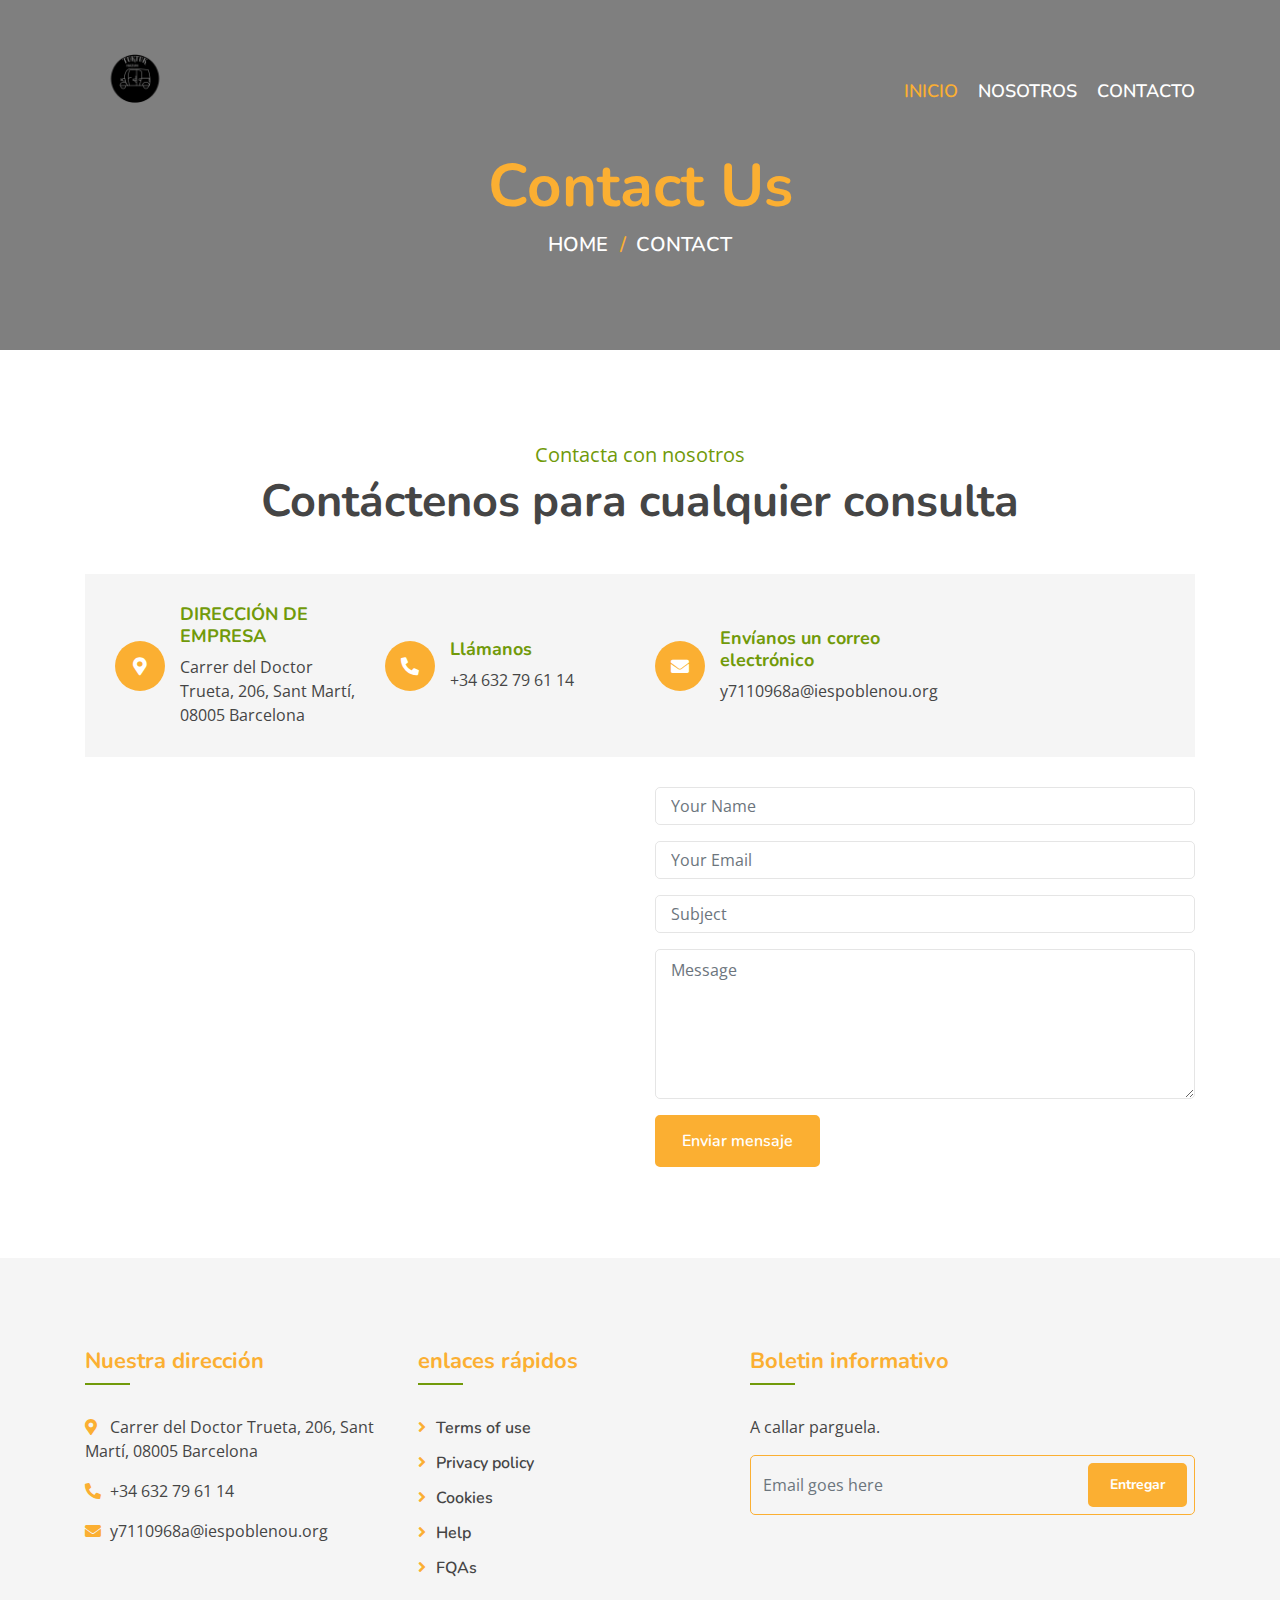
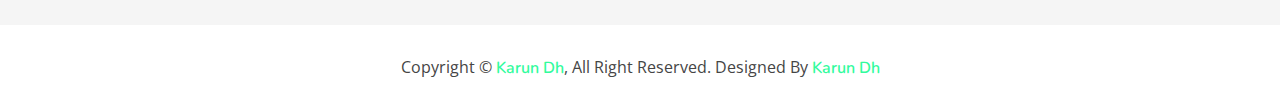
==== contact.html @ 4ccabd69 "Add files via upload" ====
<!DOCTYPE html>
<html lang="en">
    <head>
        <meta charset="utf-8">
        <title>Tuktuk hassan</title>
        <meta content="width=device-width, initial-scale=1.0" name="viewport">
        <meta content="Free Website Template" name="keywords">
        <meta content="Free Website Template" name="description">

        <!-- Favicon -->
        <link href="img/favicon.ico" rel="icon">

        <!-- Google Font -->
        <link href="https://fonts.googleapis.com/css?family=Open+Sans:300,400|Nunito:600,700" rel="stylesheet"> 
        
        <!-- CSS Libraries -->
        <link href="https://stackpath.bootstrapcdn.com/bootstrap/4.4.1/css/bootstrap.min.css" rel="stylesheet">
        <link href="https://cdnjs.cloudflare.com/ajax/libs/font-awesome/5.10.0/css/all.min.css" rel="stylesheet">
        <link href="lib/animate/animate.min.css" rel="stylesheet">
        <link href="lib/owlcarousel/assets/owl.carousel.min.css" rel="stylesheet">
        <link href="lib/flaticon/font/flaticon.css" rel="stylesheet">
        <link href="lib/tempusdominus/css/tempusdominus-bootstrap-4.min.css" rel="stylesheet" />

        <!-- Template Stylesheet -->
        <link href="css/style.css" rel="stylesheet">
    </head>

    <body>
       <!-- Nav Bar Start -->
       <div class="navbar navbar-expand-lg bg-light navbar-light">
        <div class="container-fluid">
            <img src="img/HASSAN-removebg-preview.png" width="120" alt="logo hassan" href="index.html">
            <button type="button" class="navbar-toggler" data-toggle="collapse" data-target="#navbarCollapse">
                <span class="navbar-toggler-icon"></span>
            </button>

            <div class="collapse navbar-collapse justify-content-between" id="navbarCollapse">
                <div class="navbar-nav ml-auto">
                    <a href="index.html" class="nav-item nav-link active">INICIO</a>
                    <a href="menu.html" class="nav-item nav-link">NOSOTROS</a>
                    <a href="contact.html" class="nav-item nav-link">CONTACTO</a>
                </div>
            </div>
        </div>
    </div>
    <!-- Nav Bar End -->
        
        
        <!-- Page Header Start -->
        <div class="page-header">
            <div class="container">
                <div class="row">
                    <div class="col-12">
                        <h2>Contact Us</h2>
                    </div>
                    <div class="col-12">
                        <a href="index.html">Home</a>
                        <a href="contact.html">Contact</a>
                    </div>
                </div>
            </div>
        </div>
        <!-- Page Header End -->
        
        
       <!-- Contact Start -->
       <div class="contact">
        <div class="container">
            <div class="section-header text-center">
                <p>Contacta con nosotros</p>
                <h2>Contáctenos para cualquier consulta</h2>
            </div>
            <div class="row align-items-center contact-information">
                <div class="col-md-6 col-lg-3">
                    <div class="contact-info">
                        <div class="contact-icon">
                            <i class="fa fa-map-marker-alt"></i>
                        </div>
                        <div class="contact-text">
                            <h3>DIRECCIÓN DE EMPRESA</h3>
                            <p>Carrer del Doctor Trueta, 206, Sant Martí, 08005 Barcelona</p>
                        </div>
                    </div>
                </div>
                <div class="col-md-6 col-lg-3">
                    <div class="contact-info">
                        <div class="contact-icon">
                            <i class="fa fa-phone-alt"></i>
                        </div>
                        <div class="contact-text">
                            <h3>Llámanos</h3>
                            <p>+34 632 79 61 14</p>
                        </div>
                    </div>
                </div>
                <div class="col-md-6 col-lg-3">
                    <div class="contact-info">
                        <div class="contact-icon">
                            <i class="fa fa-envelope"></i>
                        </div>
                        <div class="contact-text">
                            <h3>Envíanos un correo electrónico</h3>
                            <p>y7110968a@iespoblenou.org
                                
                            </p>
                        </div>
                    </div>
                </div>
            </div>
       
            <div class="row contact-form">
                <div class="col-md-6">
                    <iframe src="https://www.google.com/maps/embed?pb=!1m18!1m12!1m3!1d2992.8855829320737!2d2.2006622761624612!3d41.39829109531873!2m3!1f0!2f0!3f0!3m2!1i1024!2i768!4f13.1!3m3!1m2!1s0x12a4a315252f0f33%3A0x7c28ad8c59d3778e!2sInstituto%20p%C3%BAblico%20Poblenou%20ECAIB!5e0!3m2!1ses!2ses!4v1731930637859!5m2!1ses!2ses" width="600" height="450" style="border:0;" allowfullscreen="" loading="lazy" referrerpolicy="no-referrer-when-downgrade"></iframe>                    </div>
                <div class="col-md-6">
                    <div id="success"></div>
                    <form name="sentMessage" id="contactForm" novalidate="novalidate">
                        <div class="control-group">
                            <input type="text" class="form-control" id="name" placeholder="Your Name" required="required" data-validation-required-message="Please enter your name" />
                            <p class="help-block text-danger"></p>
                        </div>
                        <div class="control-group">
                            <input type="email" class="form-control" id="email" placeholder="Your Email" required="required" data-validation-required-message="Please enter your email" />
                            <p class="help-block text-danger"></p>
                        </div>
                        <div class="control-group">
                            <input type="text" class="form-control" id="subject" placeholder="Subject" required="required" data-validation-required-message="Please enter a subject" />
                            <p class="help-block text-danger"></p>
                        </div>
                        <div class="control-group">
                            <textarea class="form-control" id="message" placeholder="Message" required="required" data-validation-required-message="Please enter your message"></textarea>
                            <p class="help-block text-danger"></p>
                        </div>
                        <div>
                            <button class="btn custom-btn" type="submit" id="sendMessageButton">Enviar mensaje</button>
                        </div>
                    </form>
                </div>
            </div>
        </div>
    </div>
    <!-- Contact End -->


  <!-- Footer Start -->
  <div class="footer">
    <div class="container">
        <div class="row">
            <div class="col-lg-7">
                <div class="row">
                    <div class="col-md-6">
                        <div class="footer-contact">
                            <h2>Nuestra dirección</h2>
                            <p><i class="fa fa-map-marker-alt"></i>Carrer del Doctor Trueta, 206, Sant Martí, 08005 Barcelona                                    </p>
                            <p><i class="fa fa-phone-alt"></i>+34 632 79 61 14</p>
                            <p><i class="fa fa-envelope"></i>y7110968a@iespoblenou.org
                           
                         
                        </div>
                    </div>
                    <div class="col-md-6">
                        <div class="footer-link">
                            <h2>enlaces rápidos</h2>
                            <a href="">Terms of use</a>
                            <a href="">Privacy policy</a>
                            <a href="">Cookies</a>
                            <a href="">Help</a>
                            <a href="">FQAs</a>
                        </div>
                    </div>
                </div>
            </div>
            <div class="col-lg-5">
                <div class="footer-newsletter">
                    <h2>Boletin informativo</h2>
                    <p>
A callar parguela.
                    </p>
                    <div class="form">
                        <input class="form-control" placeholder="Email goes here">
                        <button class="btn custom-btn">Entregar</button>
                    </div>
                </div>
            </div>
        </div>
    </div>
    <div class="copyright">
        <div class="container">
            <p>Copyright &copy; <a href="https://www.instagram.com/dailly9s/">Karun Dh</a>, All Right Reserved.</p>
            <p>Designed By <a href="https://www.instagram.com/dailly9s/">Karun Dh</a></p>
        </div>
    </div>
</div>
<!-- Footer End -->
        <a href="#" class="back-to-top"><i class="fa fa-chevron-up"></i></a>

        <!-- JavaScript Libraries -->
        <script src="https://code.jquery.com/jquery-3.4.1.min.js"></script>
        <script src="https://stackpath.bootstrapcdn.com/bootstrap/4.4.1/js/bootstrap.bundle.min.js"></script>
        <script src="lib/easing/easing.min.js"></script>
        <script src="lib/owlcarousel/owl.carousel.min.js"></script>
        <script src="lib/tempusdominus/js/moment.min.js"></script>
        <script src="lib/tempusdominus/js/moment-timezone.min.js"></script>
        <script src="lib/tempusdominus/js/tempusdominus-bootstrap-4.min.js"></script>
        
        <!-- Contact Javascript File -->
        <script src="mail/jqBootstrapValidation.min.js"></script>
        <script src="mail/contact.js"></script>

        <!-- Template Javascript -->
        <script src="js/main.js"></script>
    </body>
</html>
---- lib/flaticon/font/flaticon.css ----
/*
  	Flaticon icon font: Flaticon
  	Creation date: 19/09/2020 16:59
  	*/

@font-face {
  font-family: "Flaticon";
  src: url("./Flaticon.eot");
  src: url("./Flaticon.eot?#iefix") format("embedded-opentype"),
       url("./Flaticon.woff2") format("woff2"),
       url("./Flaticon.woff") format("woff"),
       url("./Flaticon.ttf") format("truetype"),
       url("./Flaticon.svg#Flaticon") format("svg");
  font-weight: normal;
  font-style: normal;
}

@media screen and (-webkit-min-device-pixel-ratio:0) {
  @font-face {
    font-family: "Flaticon";
    src: url("./Flaticon.svg#Flaticon") format("svg");
  }
}

[class^="flaticon-"]:before, [class*=" flaticon-"]:before,
[class^="flaticon-"]:after, [class*=" flaticon-"]:after {   
  font-family: Flaticon;
        font-size: 20px;
font-style: normal;
margin-left: 20px;
}

.flaticon-burger:before { content: "\f100"; }
.flaticon-fast-food:before { content: "\f101"; }
.flaticon-snack:before { content: "\f102"; }
.flaticon-cocktail:before { content: "\f103"; }
.flaticon-vegetable:before { content: "\f104"; }
.flaticon-meat:before { content: "\f105"; }
.flaticon-medal:before { content: "\f106"; }
.flaticon-fruits-and-vegetables:before { content: "\f107"; }
.flaticon-cooking:before { content: "\f108"; }
.flaticon-courier:before { content: "\f109"; }
---- css/style.css ----
/*******************************/
/********* General CSS *********/
/*******************************/
body {
    color: #757575;
    background: #ffffff;
    font-family: 'open sans', sans-serif;
}

h1,
h2, 
h3, 
h4,
h5, 
h6 {
    color: #454545;
    font-family: 'Nunito', sans-serif;
}

a {
    font-family: 'Nunito', sans-serif;
    font-weight: 600;
    color: #fbaf32;
    transition: .3s;
}

a:hover,
a:active,
a:focus {
    color: #719a0a;
    outline: none;
    text-decoration: none;
}

.btn.custom-btn {
    padding: 12px 25px;
    font-family: 'Nunito', sans-serif;
    font-size: 16px;
    font-weight: 600;
    color: #ffffff;
    background: #fbaf32;
    border: 2px solid #fbaf32;
    border-radius: 5px;
    transition: .5s;
}

.btn.custom-btn:hover {
    color: #fbaf32;
    background: transparent;
}

.btn.custom-btn:focus,
.form-control:focus,
.custom-select:focus {
    box-shadow: none;
}

.container-fluid {
    max-width: 1366px;
}

.back-to-top {
    position: fixed;
    display: none;
    background: #fbaf32;
    width: 44px;
    height: 44px;
    text-align: center;
    line-height: 1;
    font-size: 22px;
    right: 15px;
    bottom: 15px;
    border-radius: 5px;
    transition: background 0.5s;
    z-index: 9;
}

.back-to-top i {
    color: #ffffff;
    padding-top: 10px;
}

.back-to-top:hover {
    background: #719a0a;
}

[class^="flaticon-"]:before, [class*=" flaticon-"]:before,
[class^="flaticon-"]:after, [class*=" flaticon-"]:after {   
    font-size: inherit;
    margin-left: 0;
}


/**********************************/
/*********** Nav Bar CSS **********/
/**********************************/
.navbar {
    position: relative;
    transition: .5s;
    z-index: 999;
}

.navbar.nav-sticky {
    position: fixed;
    top: 0;
    width: 100%;
    box-shadow: 0 2px 5px rgba(0, 0, 0, .3);
}

.navbar .navbar-brand {
    margin: 0;
    color: #fbaf32;
    font-size: 45px;
    line-height: 0px;
    font-weight: 700;
    font-family: 'Nunito', sans-serif;
    transition: .5s;
    
}

.navbar .navbar-brand span {
    color: #719a0a;
}

.navbar .navbar-brand:hover {
    color: #fbaf32;
}

.navbar .navbar-brand:hover span {
    color: #fbaf32;
}

.navbar .navbar-brand img {
    max-width: 100%;
    max-height: 40px;
}

.navbar .dropdown-menu {
    margin-top: 0;
    border: 0;
    border-radius: 0;
    background: #f8f9fa;
}

@media (min-width: 992px) {
    .navbar {
        position: absolute;
        width: 100%;
        padding: 30px 60px;
        background: transparent !important;
        z-index: 9;
    }
    
    .navbar.nav-sticky {
        padding: 10px 60px;
        background: #ffffff !important;
    }
    
    .navbar .navbar-brand {
        color: #fbaf32;
    }
    
    .navbar.nav-sticky .navbar-brand {
        color: #fbaf32;
    }

    .navbar-light .navbar-nav .nav-link,
    .navbar-light .navbar-nav .nav-link:focus {
        padding: 10px 10px 8px 10px;
        font-family: 'Nunito', sans-serif;
        color: #ffffff;
        font-size: 18px;
        font-weight: 600;
    }
    
    .navbar-light.nav-sticky .navbar-nav .nav-link,
    .navbar-light.nav-sticky .navbar-nav .nav-link:focus {
        color: #666666;
    }

    .navbar-light .navbar-nav .nav-link:hover,
    .navbar-light .navbar-nav .nav-link.active {
        color: #fbaf32;
    }
    
    .navbar-light.nav-sticky .navbar-nav .nav-link:hover,
    .navbar-light.nav-sticky .navbar-nav .nav-link.active {
        color: #fbaf32;
    }
}

@media (max-width: 991.98px) {   
    .navbar {
        padding: 15px;
        background: #ffffff !important;
    }
    
    .navbar .navbar-brand {
        color: #fbaf32;
    }
    
    .navbar .navbar-nav {
        margin-top: 15px;
    }
    
    .navbar a.nav-link {
        padding: 5px;
    }
    
    .navbar .dropdown-menu {
        box-shadow: none;
    }
}


/*******************************/
/********** Hero CSS ***********/
/*******************************/
.carousel {
    position: relative;
    width: 100%;
    height: 100vh;
    min-height: 400px;
    background: #ffffff;
}

.carousel .container-fluid {
    padding: 0;
}

.carousel .carousel-item {
    position: relative;
    width: 100%;
    height: 100vh;
    display: flex;
    align-items: center;
    justify-content: center;
    flex-direction: column;
}

.carousel .carousel-img {
    position: relative;
    width: 100%;
    height: 100%;
    text-align: right;
    overflow: hidden;
}

.carousel .carousel-img::after {
    position: absolute;
    content: "";
    top: 0;
    right: 0;
    bottom: 0;
    left: 0;
    background: rgba(0, 0, 0, 0.6);
    z-index: 1;
}

.carousel .carousel-img img {
    width: 100%;
    height: 100%;
    object-fit: cover;
}

.carousel .carousel-text {
    position: absolute;
    max-width: 700px;
    height: calc(100vh - 35px);
    display: flex;
    align-items: center;
    justify-content: center;
    flex-direction: column;
    z-index: 2;
}

.carousel .carousel-text h1 {
    text-align: center;
    color: #ffffff;
    font-size: 60px;
    font-weight: 700;
    margin-bottom: 30px;
}

.carousel .carousel-text h1 span {
    color: #fbaf32;
}

.carousel .carousel-text p {
    color: #ffffff;
    text-align: center;
    font-size: 20px;
    margin-bottom: 35px;
}

.carousel .carousel-btn .btn:last-child {
    margin-left: 10px;
    background: #719a0a;
    border-color: #719a0a;
}

.carousel .carousel-btn .btn:last-child:hover {
    color: #719a0a;
    background: transparent;
}

.carousel .animated {
    -webkit-animation-duration: 1s;
    animation-duration: 1s;
}

@media (max-width: 991.98px) {
    .carousel,
    .carousel .carousel-item,
    .carousel .carousel-text {
        height: calc(100vh - 105px);
    }
    
    .carousel .carousel-text h1 {
        font-size: 35px;
    }
    
    .carousel .carousel-text p {
        font-size: 16px;
    }
    
    .carousel .carousel-text .btn {
        padding: 12px 30px;
        font-size: 15px;
        letter-spacing: 0;
    }
}

@media (max-width: 767.98px) {
    .carousel,
    .carousel .carousel-item,
    .carousel .carousel-text {
        height: calc(100vh - 70px);
    }
    
    .carousel .carousel-text h1 {
        font-size: 30px;
    }
    
    .carousel .carousel-text .btn {
        padding: 10px 25px;
        font-size: 15px;
        letter-spacing: 0;
    }
}

@media (max-width: 575.98px) {
    .carousel .carousel-text h1 {
        font-size: 25px;
    }
    
    .carousel .carousel-text .btn {
        padding: 8px 20px;
        font-size: 14px;
        letter-spacing: 0;
    }
}


/*******************************/
/******* Page Header CSS *******/
/*******************************/
.page-header {
    position: relative;
    margin-bottom: 45px;
    padding: 150px 0 90px 0;
    text-align: center;
    background: linear-gradient(rgba(0, 0, 0, .5), rgba(0, 0, 0, .5)), url(../img/page-header.jpg);
    background-position: center;
    background-repeat: no-repeat;
    background-size: cover;
}

.page-header h2 {
    position: relative;
    color: #fbaf32;
    font-size: 60px;
    font-weight: 700;
}

.page-header a {
    position: relative;
    padding: 0 12px;
    font-size: 20px;
    text-transform: uppercase;
    color: #ffffff;
}

.page-header a:hover {
    color: #ffffff;
}

.page-header a::after {
    position: absolute;
    content: "/";
    width: 8px;
    height: 8px;
    top: -1px;
    right: -7px;
    text-align: center;
    color: #fbaf32;
}

.page-header a:last-child::after {
    display: none;
}

@media (max-width: 767.98px) {
    .page-header h2 {
        font-size: 35px;
    }
    
    .page-header a {
        font-size: 18px;
    }
}


/*******************************/
/******* Section Header ********/
/*******************************/
.section-header {
    position: relative;
    margin-bottom: 45px;
}

.section-header p {
    color: #719a0a;
    margin-bottom: 5px;
    position: relative;
    font-size: 20px;
}

.section-header h2 {
    margin: 0;
    position: relative;
    font-size: 45px;
    font-weight: 700;
}

@media (max-width: 991.98px) {
    .section-header h2 {
        font-size: 40px;
        font-weight: 600;
    }
}

@media (max-width: 767.98px) {
    .section-header h2 {
        font-size: 35px;
        font-weight: 600;
    }
}

@media (max-width: 575.98px) {
    .section-header h2 {
        font-size: 30px;
        font-weight: 600;
    }
}


/*******************************/
/********* Booking CSS *********/
/*******************************/
.booking {
    position: relative;
    width: 100%;
    margin-bottom: 45px;
    background: rgba(0, 0, 0, .04);
}

.booking .booking-content {
    padding: 45px 0 15px 0;
}

.booking .booking-content .section-header {
    margin-bottom: 30px;
}

.booking .booking-form {
    padding: 60px 30px;
    background: #fbaf32;
}

.booking .booking-form .control-group {
    margin-bottom: 15px;
}

.booking .booking-form .input-group-text {
    position: absolute;
    padding: 0;
    border: none;
    background: none;
    top: 15px;
    right: 15px;
    color: #ffffff;
    font-size: 14px;
}

.booking .booking-form .form-control {
    height: 45px;
    font-size: 14px;
    color: #ffffff;
    padding: 0 15px;
    border-radius: 5px !important;
    border: 1px solid #ffffff;
    background: transparent;
}

.booking .booking-form select.form-control {
    padding: 0 10px;
}

.booking .booking-form .form-control::placeholder {
    color: #ffffff;
    opacity: 1;
}

.booking .booking-form .form-control:-ms-input-placeholder,
.booking .booking-form .form-control::-ms-input-placeholder {
    color: #ffffff;
}

.booking .booking-form .input-group [data-toggle="datetimepicker"] {
    cursor: default;
}

.booking .booking-form .btn.custom-btn {
    width: 100%;
    color: #fbaf32;
    background: #ffffff;
    border: 1px solid #ffffff;
}

.booking .booking-form .btn.custom-btn:hover {
    color: #ffffff;
    background: transparent;
}


/*******************************/
/********** Menu CSS ***********/
/*******************************/
.food {
    position: relative;
    width: 100%;
    padding: 90px 0 60px 0;
    margin: 45px 0;
    background: rgba(0, 0, 0, .04);
}

.food .food-item {
    position: relative;
    width: 100%;
    margin-bottom: 30px;
    padding: 50px 30px 30px;
    text-align: center;
    background: #ffffff;
    border-radius: 15px;
    box-shadow: 0 0 30px rgba(0, 0, 0, .08);
    transition: .3s;
}

.food .food-item:hover {
    box-shadow: none;
}

.food .food-item i {
    position: relative;
    display: inline-block;
    color: #fbaf32;
    font-size: 60px;
    line-height: 60px;
    margin-bottom: 20px;
    transition: .3s;
}

.food .food-item:hover i {
    color: #719a0a;
}

.food .food-item i::after {
    position: absolute;
    content: "";
    width: calc(100% + 20px);
    height: calc(100% + 20px);
    top: -20px;
    left: -15px;
    border: 3px dotted #fbaf32;
    border-right: transparent;
    border-bottom: transparent;
    border-radius: 100px;
    transition: .3s;
}

.food .food-item:hover i::after {
    border: 3px dotted #719a0a;
    border-right: transparent;
    border-bottom: transparent;
}

.food .food-item h2 {
    font-size: 30px;
    font-weight: 700;
}

.food .food-item a {
    position: relative;
    font-size: 16px;
}

.food .food-item a::after {
    position: absolute;
    content: "";
    width: 50px;
    height: 1px;
    bottom: 0;
    left: calc(50% - 25px);
    background: #fbaf32;
    transition: .3s;
}

.food .food-item a:hover::after {
    width: 100%;
    left: 0;
    background: #719a0a;
}



/*******************************/
/********** About CSS **********/
/*******************************/
.about {
    position: relative;
    width: 100%;
    padding: 45px 0;
}

.about .section-header {
    margin-bottom: 30px;
    margin-left: 0;
}

.about .about-img {
    position: relative;
}

.about .about-img img {
    position: relative;
    width: 100%;
    border-radius: 15px;
}

.about .btn-play {
    position: absolute;
    z-index: 1;
    top: 50%;
    left: 50%;
    transform: translateX(-50%) translateY(-50%);
    box-sizing: content-box;
    display: block;
    width: 32px;
    height: 44px;
    border-radius: 50%;
    border: none;
    outline: none;
    padding: 18px 20px 18px 28px;
}

.about .btn-play:before {
    content: "";
    position: absolute;
    z-index: 0;
    left: 50%;
    top: 50%;
    transform: translateX(-50%) translateY(-50%);
    display: block;
    width: 100px;
    height: 100px;
    background: #fbaf32;
    border-radius: 50%;
    animation: pulse-border 1500ms ease-out infinite;
}

.about .btn-play:after {
    content: "";
    position: absolute;
    z-index: 1;
    left: 50%;
    top: 50%;
    transform: translateX(-50%) translateY(-50%);
    display: block;
    width: 100px;
    height: 100px;
    background: #fbaf32;
    border-radius: 50%;
    transition: all 200ms;
}

.about .btn-play img {
    position: relative;
    z-index: 3;
    max-width: 100%;
    width: auto;
    height: auto;
}

.about .btn-play span {
    display: block;
    position: relative;
    z-index: 3;
    width: 0;
    height: 0;
    border-left: 32px solid #ffffff;
    border-top: 22px solid transparent;
    border-bottom: 22px solid transparent;
}

@keyframes pulse-border {
  0% {
    transform: translateX(-50%) translateY(-50%) translateZ(0) scale(1);
    opacity: 1;
  }
  100% {
    transform: translateX(-50%) translateY(-50%) translateZ(0) scale(1.5);
    opacity: 0;
  }
}

#videoModal {
    padding-left: 17px;
}

#videoModal .modal-dialog {
    position: relative;
    max-width: 800px;
    margin: 60px auto 0 auto;
}

#videoModal .modal-body {
    position: relative;
    padding: 0px;
}

#videoModal .close {
    position: absolute;
    width: 30px;
    height: 30px;
    right: 0px;
    top: -30px;
    z-index: 999;
    font-size: 30px;
    font-weight: normal;
    color: #ffffff;
    background: #000000;
    opacity: 1;
}

.about .about-content {
    position: relative;
}

.about .about-text p {
    font-size: 16px;
}

.about .about-text a.btn {
    position: relative;
    margin-top: 15px;
}

@media (max-width: 991.98px) {
    .about .about-img {
        margin-bottom: 30px;
    }
}


/*******************************/
/********* Feature CSS *********/
/*******************************/
.feature {
    position: relative;
    width: 100%;
    padding: 45px 0 0 0;
}

.feature .section-header {
    margin-bottom: 30px;
}

.feature .feature-text {
    position: relative;
    width: 100%;
}

.feature .feature-img {
    border-radius: 15px;
    margin-bottom: 25px;
    overflow: hidden;
}

.feature .feature-img .col-6,
.feature .feature-img .col-12 {
    padding: 0;
    overflow: hidden;
}

.feature .feature-img img {
    width: 100%;
    transition: .3s;
}

.feature .feature-img img:hover {
    transform: scale(1.1);
}

.feature .feature-text .btn {
    width: 100%;
    margin-top: 15px;
    margin-bottom: 45px;
}

.feature .feature-item {
    width: 100%;
    margin-bottom: 45px;
}

.feature .feature-item i {
    position: relative;
    display: block;
    color: #719a0a;
    font-size: 60px;
    line-height: 60px;
    margin-bottom: 15px;
    background-image: linear-gradient(#719a0a, #fbaf32);
    -webkit-text-fill-color: transparent;
}

.feature .feature-item i::after {
    position: absolute;
    content: "";
    width: 40px;
    height: 40px;
    top: -10px;
    left: 20px;
    background: #fbaf32;
    border-radius: 30px;
    z-index: -1;
}

.feature .feature-item h3 {
    font-size: 22px;
    font-weight: 700;
}


/*******************************/
/*********** Menu CSS **********/
/*******************************/
.menu {
    position: relative;
    padding: 45px 0 15px 0;
}

.menu .menu-tab {
    position: relative;
}

.menu .menu-tab img {
    max-width: 100%;
    border-radius: 15px;
}

.menu .menu-tab .nav.nav-pills .nav-link {
    color: #ffffff;
    background: #fbaf32;
    border-radius: 5px;
    margin: 0 5px;
}

.menu .menu-tab .nav.nav-pills .nav-link:hover,
.menu .menu-tab .nav.nav-pills .nav-link.active {
    color: #ffffff;
    background: #719a0a;
}

.menu .menu-tab .tab-content {
    padding: 30px 0 0 0;
    background: transparent;
}

.menu .menu-tab .tab-content .container {
    padding: 0;
}

.menu .menu-item {
    position: relative;
    margin-bottom: 30px;
    display: flex;
    align-items: center;
}

.menu .menu-img {
    width: 80px;
    margin-right: 20px;
}

.menu .menu-img img {
    width: 100%;
    border-radius: 100px;
}

.menu .menu-text {
    width: calc(100% - 100px);
}

.menu .menu-text h3 {
    position: relative;
    display: block;
    font-size: 22px;
    font-weight: 700;
}

.menu .menu-text h3::after {
    position: absolute;
    content: "";
    width: 100%;
    height: 0;
    top: 13px;
    left: 0;
    border-top: 2px dotted #cccccc;
    z-index: -1;
}

.menu .menu-text h3 span {
    display: inline-block;
    padding-right: 5px;
    background: #ffffff;
}

.menu .menu-text h3 strong {
    display: inline-block;
    padding-left: 5px;
    color: #fbaf32;
    background: #ffffff;
}

.menu .menu-text p {
    position: relative;
    margin: 5px 0 0 0;
    float: left;
    display: block;
}

@media(max-width: 575.98px) {
    .menu .menu-text p,
    .menu .menu-text h3,
    .menu .menu-text h3 span,
    .menu .menu-text h3 strong {
        display: block;
        float: none;
        padding: 0;
        margin: 0;
    }
    
    .menu .menu-text h3 {
        font-size: 18px;
        margin-bottom: 0;
    }
    
    .menu .menu-text h3 span {
        margin-bottom: 3px;
    }
    
    .menu .menu-text h3::after {
        display: none;
    }
}


/*******************************/
/*********** Team CSS **********/
/*******************************/
.team {
    position: relative;
    width: 100%;
    padding: 45px 0 15px 0;
}

.team .team-item {
    position: relative;
    margin-bottom: 30px;
    background: #ffffff;
}

.team .team-img {
    position: relative;
    border-radius: 15px 15px 0 0;
    overflow: hidden;
}

.team .team-img img {
    position: relative;
    width: 100%;
    margin-top: 15px;
    transform: scale(1.1);
    transition: .3s;
}

.team .team-item:hover img {
    margin-top: 0;
    margin-bottom: 15px;
}

.team .team-social {
    position: absolute;
    width: 100%;
    height: 100%;
    top: 0;
    left: 0;
    display: flex;
    align-items: center;
    justify-content: center;
    transition: .5s;
}

.team .team-social a {
    position: relative;
    margin: 0 3px;
    margin-top: 100px;
    width: 40px;
    height: 40px;
    display: flex;
    align-items: center;
    justify-content: center;
    border-radius: 40px;
    font-size: 16px;
    color: #ffffff;
    background: #fbaf32;
    opacity: 0;
}

.team .team-social a:hover {
    color: #ffffff;
    background: #719a0a;
}

.team .team-item:hover .team-social {
    background: rgba(256, 256, 256, .5);
}

.team .team-item:hover .team-social a:first-child {
    opacity: 1;
    margin-top: 0;
    transition: .3s 0s;
}

.team .team-item:hover .team-social a:nth-child(2) {
    opacity: 1;
    margin-top: 0;
    transition: .3s .1s;
}

.team .team-item:hover .team-social a:nth-child(3) {
    opacity: 1;
    margin-top: 0;
    transition: .3s .2s;
}

.team .team-item:hover .team-social a:nth-child(4) {
    opacity: 1;
    margin-top: 0;
    transition: .3s .3s;
}

.team .team-text {
    position: relative;
    padding: 25px 15px;
    text-align: center;
    background: #ffffff;
    border: 1px solid rgba(0, 0, 0, .07);
    border-top: none;
    border-radius: 0 0 15px 15px;
}

.team .team-text h2 {
    font-size: 22px;
    font-weight: 700;
}

.team .team-text p {
    margin: 0;
    font-size: 16px;
}


/*******************************/
/******* Testimonial CSS *******/
/*******************************/
.testimonial {
    position: relative;
    width: 100%;
    padding: 90px 0;
    margin: 45px 0;
    background: rgba(0, 0, 0, .04);
}

.testimonial .testimonials-carousel {
    position: relative;
    width: calc(100% + 30px);
    margin: 0 -15px;
}

.testimonial .testimonial-item {
    position: relative;
    margin: 15px;
    padding: 30px;
    display: flex;
    align-items: center;
    justify-content: center;
    flex-direction: column;
    background: #ffffff;
    border-radius: 15px;
    box-shadow: 0 0 15px rgba(0, 0, 0, .08);
    transition: .3s;
    overflow: hidden;
}

.testimonial .testimonial-item:hover {
    box-shadow: none;
}

.testimonial .testimonial-img {
    position: relative;
    width: 100px;
    border-radius: 100px;
    margin-bottom: 20px;
    overflow: hidden;
}

.testimonial .testimonial-img img {
    width: 100%;
    border-radius: 100px;
}

.testimonial .testimonial-item p {
    text-align: center;
    margin-bottom: 10px;
}

.testimonial .testimonial-item h2 {
    position: relative;
    font-size: 18px;
    font-weight: 700;
    margin-bottom: 2px;
}

.testimonial .testimonial-item h3 {
    color: #999999;
    font-size: 16px;
    font-weight: 600;
    margin: 0;
}

.testimonial .owl-dots {
    margin-top: 10px;
    text-align: center;
}

.testimonial .owl-dot {
    display: inline-block;
    margin: 0 5px;
    width: 12px;
    height: 12px;
    border-radius: 50%;
    background: #fbaf32;
}

.testimonial .owl-dot.active {
    background: #719a0a;
}


/*******************************/
/*********** Blog CSS **********/
/*******************************/
.blog {
    position: relative;
    width: 100%;
    padding: 45px 0 0 0;
}

.blog .blog-item {
    position: relative;
}

.blog .blog-img {
    position: relative;
    width: 100%;
    border-radius: 15px;
    overflow: hidden;
    z-index: 1;
}

.blog .blog-img img {
    width: 100%;
}

.blog .blog-content {
    position: relative;
    width: calc(100% - 60px);
    top: -60px;
    left: 30px;
    padding: 25px 30px 30px 30px;
    background: #ffffff;
    box-shadow: 0 0 30px rgba(0, 0, 0, .08);
    border-radius: 15px;
    z-index: 2;
}

.blog .blog-content h2.blog-title {
    font-size: 22px;
    font-weight: 700;
}

.blog .blog-meta {
    position: relative;
    display: flex;
    flex-wrap: wrap;
    margin-bottom: 15px;
}

.blog .blog-meta p {
    margin: 0 10px 0 0;
    font-size: 14px;
    color: #999999;
}

.blog .blog-meta i {
    color: #fbaf32;
    margin-right: 5px;
}

.blog .blog-meta p:last-child {
    margin: 0;
}

.blog .blog-text {
    position: relative;
}

.blog .blog-text p {
    margin-bottom: 10px;
}

.blog .blog-item a.btn {
    margin-top: 10px;
    padding: 5px 15px;
}

.blog .pagination .page-link {
    color: #fbaf32;
    border-radius: 5px;
    border-color: #fbaf32;
    margin: 0 2px;
}

.blog .pagination .page-link:hover,
.blog .pagination .page-item.active .page-link {
    color: #ffffff;
    background: #fbaf32;
}

.blog .pagination .disabled .page-link {
    color: #999999;
}

@media(max-width: 575.98px){
    .blog .blog-meta p {
        flex: 50%;
        font-size: 13px;
        margin: 0 0 5px 0;
    }
}


/*******************************/
/******* Single Post CSS *******/
/*******************************/
.single {
    position: relative;
    padding: 45px 0;
}

.single .single-content {
    position: relative;
    margin-bottom: 30px;
    overflow: hidden;
}

.single .single-content img {
    margin-bottom: 20px;
    width: 100%;
}

.single .single-tags {
    margin: -5px -5px 41px -5px;
    font-size: 0;
}

.single .single-tags a {
    margin: 5px;
    display: inline-block;
    padding: 7px 15px;
    font-size: 14px;
    font-weight: 400;
    color: #fbaf32;
    border: 1px solid #dddddd;
    border-radius: 5px;
}

.single .single-tags a:hover {
    color: #ffffff;
    background: #fbaf32;
    border-color: #fbaf32;
}

.single .single-bio {
    margin-bottom: 45px;
    padding: 30px;
    background: rgba(0, 0, 0, .04);
    display: flex;
}

.single .single-bio-img {
    width: 100%;
    max-width: 100px;
}

.single .single-bio-img img {
    width: 100%;
    border-radius: 100px;
}

.single .single-bio-text {
    padding-left: 30px;
}

.single .single-bio-text h3 {
    font-size: 20px;
    font-weight: 700;
}

.single .single-bio-text p {
    margin: 0;
}

.single .single-related {
    margin-bottom: 45px;
}

.single .single-related h2 {
    font-size: 30px;
    font-weight: 700;
    margin-bottom: 25px;
}

.single .related-slider {
    position: relative;
    margin: 0 -15px;
    width: calc(100% + 30px);
}

.single .related-slider .post-item {
    margin: 0 15px;
}

.single .post-item {
    display: flex;
    align-items: center;
    margin-bottom: 15px;
}

.single .post-item .post-img {
    width: 100%;
    max-width: 80px;
}

.single .post-item .post-img img {
    width: 100%;
    border-radius: 5px;
}

.single .post-item .post-text {
    padding-left: 15px;
}

.single .post-item .post-text a {
    color: #757575;
    font-size: 17px;
}

.single .post-item .post-text a:hover {
    color: #fbaf32;
}

.single .post-item .post-meta {
    display: flex;
    margin-top: 8px;
}

.single .post-item .post-meta p {
    display: inline-block;
    margin: 0;
    padding: 0 3px;
    font-size: 14px;
    font-weight: 300;
    font-style: italic;
}

.single .post-item .post-meta p a {
    margin-left: 5px;
    color: #999999;
    font-size: 14px;
    font-weight: 300;
    font-style: normal;
}

.single .related-slider .owl-nav {
    position: absolute;
    width: 90px;
    top: -55px;
    right: 15px;
    display: flex;
}

.single .related-slider .owl-nav .owl-prev,
.single .related-slider .owl-nav .owl-next {
    margin-left: 15px;
    width: 30px;
    height: 30px;
    display: flex;
    align-items: center;
    justify-content: center;
    color: #ffffff;
    background: #fbaf32;
    font-size: 16px;
    transition: .3s;
}

.single .related-slider .owl-nav .owl-prev:hover,
.single .related-slider .owl-nav .owl-next:hover {
    color: #ffffff;
    background: #719a0a;
}

.single .single-comment {
    position: relative;
    margin-bottom: 45px;
}

.single .single-comment h2 {
    font-size: 30px;
    font-weight: 700;
    margin-bottom: 25px;
}

.single .comment-list {
    list-style: none;
    padding: 0;
}

.single .comment-child {
    list-style: none;
}

.single .comment-body {
    display: flex;
    margin-bottom: 30px;
}

.single .comment-img {
    width: 60px;
}

.single .comment-img img {
    width: 100%;
    border-radius: 100px;
}

.single .comment-text {
    padding-left: 15px;
    width: calc(100% - 60px);
}

.single .comment-text h3 {
    font-size: 18px;
    font-weight: 600;
    margin-bottom: 3px;
}

.single .comment-text span {
    display: block;
    font-size: 14px;
    font-weight: 300;
    margin-bottom: 5px;
}

.single .comment-text .btn {
    padding: 3px 10px;
    font-size: 14px;
    color: #454545;
    background: #dddddd;
    border-radius: 5px;
}

.single .comment-text .btn:hover {
    background: #fbaf32;
}

.single .comment-form {
    position: relative;
}

.single .comment-form h2 {
    font-size: 30px;
    font-weight: 700;
    margin-bottom: 25px;
}

.single .comment-form form {
    padding: 30px;
    background: #f3f6ff;
}

.single .comment-form form .form-group:last-child {
    margin: 0;
}

.single .comment-form input,
.single .comment-form textarea {
    border-radius: 5px;
}


/**********************************/
/*********** Sidebar CSS **********/
/**********************************/
.sidebar {
    position: relative;
    width: 100%;
}

@media(max-width: 991.98px) {
    .sidebar {
        margin-top: 45px;
    }
}

.sidebar .sidebar-widget {
    position: relative;
    margin-bottom: 45px;
}

.sidebar .sidebar-widget .widget-title {
    position: relative;
    margin-bottom: 30px;
    padding-bottom: 5px;
    font-size: 25px;
    font-weight: 700;
}

.sidebar .sidebar-widget .widget-title::after {
    position: absolute;
    content: "";
    width: 60px;
    height: 2px;
    bottom: 0;
    left: 0;
    background: #fbaf32;
}

.sidebar .sidebar-widget .search-widget {
    position: relative;
}

.sidebar .search-widget input {
    height: 50px;
    border: 1px solid #dddddd;
    border-radius: 5px;
}

.sidebar .search-widget input:focus {
    box-shadow: none;
}

.sidebar .search-widget .btn {
    position: absolute;
    top: 6px;
    right: 15px;
    height: 40px;
    padding: 0;
    font-size: 25px;
    color: #fbaf32;
    background: none;
    border-radius: 0;
    border: none;
    transition: .3s;
}

.sidebar .search-widget .btn:hover {
    color: #719a0a;
}

.sidebar .sidebar-widget .recent-post {
    position: relative;
}

.sidebar .sidebar-widget .tab-post {
    position: relative;
}

.sidebar .tab-post .nav.nav-pills .nav-link {
    color: #ffffff;
    background: #fbaf32;
    border-radius: 0;
}

.sidebar .tab-post .nav.nav-pills .nav-link:hover,
.sidebar .tab-post .nav.nav-pills .nav-link.active {
    color: #ffffff;
    background: #719a0a;
}

.sidebar .tab-post .tab-content {
    padding: 15px 0 0 0;
    background: transparent;
}

.sidebar .tab-post .tab-content .container {
    padding: 0;
}

.sidebar .sidebar-widget .category-widget {
    position: relative;
}

.sidebar .category-widget ul {
    margin: 0;
    padding: 0;
    list-style: none;
}

.sidebar .category-widget ul li {
    margin: 0 0 12px 22px; 
}

.sidebar .category-widget ul li:last-child {
    margin-bottom: 0; 
}

.sidebar .category-widget ul li a {
    display: inline-block;
    line-height: 23px;
}

.sidebar .category-widget ul li::before {
    position: absolute;
    content: '\f105';
    font-family: 'Font Awesome 5 Free';
    font-weight: 900;
    color: #fbaf32;
    left: 1px;
}

.sidebar .category-widget ul li span {
    display: inline-block;
}

.sidebar .sidebar-widget .tag-widget {
    position: relative;
    margin: -5px -5px;
}

.single .tag-widget a {
    margin: 5px;
    display: inline-block;
    padding: 7px 15px;
    font-size: 14px;
    font-weight: 400;
    color: #fbaf32;
    border: 1px solid #dddddd;
    border-radius: 5px;
}

.single .tag-widget a:hover {
    color: #ffffff;
    background: #fbaf32;
    border-color: #fbaf32;
}

.sidebar .image-widget {
    display: block;
    width: 100%;
    overflow: hidden;
}

.sidebar .image-widget img {
    max-width: 100%;
    transition: .3s;
}

.sidebar .image-widget img:hover {
    transform: scale(1.1);
}


/*******************************/
/********* Contact CSS *********/
/*******************************/
.contact {
    position: relative;
    width: 100%;
    padding: 45px 0 15px 0;
}

.contact .contact-information {
    min-height: 150px;
    margin: 0 0 30px 0;
    padding: 30px 15px 0 15px;
    background: rgba(0, 0, 0, .04);
}

.contact .contact-info {
    position: relative;
    display: flex;
    align-items: center;
    margin-bottom: 30px;
}

.contact .contact-icon {
    position: relative;
    width: 50px;
    height: 50px;
    display: flex;
    align-items: center;
    justify-content: center;
    background: #fbaf32;
    border-radius: 50px;
}

.contact .contact-icon i {
    font-size: 18px;
    color: #ffffff;
}

.contact .contact-text {
    position: relative;
    width: calc(100% - 50px);
    display: flex;
    flex-direction: column;
    padding-left: 15px;
}

.contact .contact-text h3 {
    font-size: 18px;
    font-weight: 700;
    color: #719a0a;
}

.contact .contact-text p {
    margin: 0;
    font-size: 16px;
    color: #454545;
}

.contact .contact-social a {
    margin-right: 10px;
    font-size: 18px;
    color: #fbaf32;
}

.contact .contact-social a:hover {
    color: #719a0a;
}

.contact .contact-form iframe {
    width: 100%;
    height: 380px;
    border-radius: 15px;
    margin-bottom: 25px;
}

.contact .contact-form input {
    padding: 15px;
    background: none;
    border-radius: 5px;
    border: 1px solid rgba(0, 0, 0, .1);
}

.contact .contact-form textarea {
    height: 150px;
    padding: 8px 15px;
    background: none;
    border-radius: 5px;
    border: 1px solid rgba(0, 0, 0, .1);
}

.contact .help-block ul {
    margin: 0;
    padding: 0;
    list-style-type: none;
}


/*******************************/
/********* Footer CSS **********/
/*******************************/
.footer {
    position: relative;
    margin-top: 45px;
    padding-top: 90px;
    background: rgba(0, 0, 0, .04);
}

.footer .footer-contact,
.footer .footer-link,
.footer .footer-newsletter {
    position: relative;
    margin-bottom: 45px;
    color: #454545;
}

.footer .footer-contact h2,
.footer .footer-link h2,
.footer .footer-newsletter h2 {
    position: relative;
    margin-bottom: 30px;
    padding-bottom: 10px;
    font-size: 22px;
    font-weight: 700;
    color: #fbaf32;
}

.footer .footer-contact h2::after,
.footer .footer-link h2::after,
.footer .footer-newsletter h2::after {
    position: absolute;
    content: "";
    width: 45px;
    height: 2px;
    bottom: 0;
    left: 0;
    background: #719a0a;
}

.footer .footer-link a {
    display: block;
    margin-bottom: 10px;
    color: #454545;
    transition: .3s;
}

.footer .footer-link a::before {
    position: relative;
    content: "\f105";
    font-family: "Font Awesome 5 Free";
    font-weight: 900;
    margin-right: 10px;
    color: #fbaf32;
}

.footer .footer-link a:hover {
    color: #fbaf32;
    letter-spacing: 1px;
}

.footer .footer-contact p i {
    width: 25px;
    color: #fbaf32;
}

.footer .footer-social {
    position: relative;
    margin-top: 20px;
    display: flex;
}

.footer .footer-social a {
    display: inline-block;
    margin-right: 5px;
    width: 35px;
    height: 35px;
    display: flex;
    align-items: center;
    justify-content: center;
    background: #fbaf32;
    border-radius: 35px;
    font-size: 16px;
    color: #ffffff;
}

.footer .footer-social a:hover {
    background: #719a0a;
}

.footer .footer-social a:last-child {
    margin: 0;
}

.footer .footer-newsletter .form {
    position: relative;
    width: 100%;
}

.footer .footer-newsletter input {
    height: 60px;
    background: transparent;
    border: 1px solid #fbaf32;
    border-radius: 5px;
}

.footer .footer-newsletter .btn {
    position: absolute;
    top: 8px;
    right: 8px;
    height: 44px;
    padding: 8px 20px;
    font-size: 14px;
    font-weight: 700;
}

.footer .copyright {
    position: relative;
    width: 100%;
    padding: 30px 0;
    text-align: center;
    background: #ffffff;
}

.footer .copyright p {
    margin: 0;
    display: inline-block;
    color: #454545;
}

.footer .copyright p a {
    color: #32fb9d;
}

.footer .copyright p a:hover {
    color: #719a0a;
}
.contenedor-carrito {
    display: flex;
    flex-direction: column;
    gap: 1.5rem;
}

.carrito-vacio,
.carrito-comprado {
    color: var(--clr-main);
}

.carrito-productos {
    display: flex;
    flex-direction: column;
    gap: 1rem;
}

.carrito-producto {
    display: flex;
    justify-content: space-between;
    align-items: center;
    background-color: var(--clr-gray);
    color: var(--clr-main);
    padding: .5rem;
    padding-right: 1.5rem;
    border-radius: 1rem;
}

.carrito-producto-imagen {
    width: 4rem;
    border-radius: 1rem;
}

.carrito-producto small {
    font-size: .75rem;
}

.carrito-producto-eliminar {
    border: 0;
    background-color: transparent;
    color: var(--clr-red);
    cursor: pointer;
}

.carrito-acciones {
    display: flex;
    justify-content: space-between;
}

.carrito-acciones-vaciar {
    border: 0;
    background-color: var(--clr-gray);
    padding: 1rem;
    border-radius: 1rem;
    color: var(--clr-main);
    text-transform: uppercase;
    cursor: pointer;
}

.carrito-acciones-derecha {
    display: flex;
}

.carrito-acciones-total {
    display: flex;
    background-color: var(--clr-gray);
    padding: 1rem;
    color: var(--clr-main);
    text-transform: uppercase;
    border-top-left-radius: 1rem;
    border-bottom-left-radius: 1rem;
    gap: 1rem;
}

.carrito-acciones-comprar {
    border: 0;
    background-color: var(--clr-main);
    padding: 1rem;
    color: var(--clr-white);
    text-transform: uppercase;
    cursor: pointer;
    border-top-right-radius: 1rem;
    border-bottom-right-radius: 1rem;
}

.header-mobile {
    display: none;
}

.close-menu {
    display: none;
}

.disabled {
    display: none;
}
.styled {
    border: 0;
    line-height: 2;
    padding: 0 20px;
    font-size: 1rem;
    text-align: center;
    margin-left: 600px;
    color: #fff;
    text-shadow: 1px 1px 1px #e79a9a;
    border-radius: 10px;
    background-color: rgb(188, 248, 147);
    background-image: linear-gradient(
      to top left,
      rgba(0, 0, 0, 0.2),
      rgba(0, 0, 0, 0.2) 30%,
      rgba(0, 0, 0, 0)
    );
    box-shadow:
      inset 2px 2px 3px rgba(255, 255, 255, 0.6),
      inset -2px -2px 3px rgba(0, 0, 0, 0.6);
  }
  
  .styled:hover {
    background-color: rgb(137, 243, 146);
  }
  
  .styled:active {
    box-shadow:
      inset -2px -2px 3px rgba(255, 255, 255, 0.6),
      inset 2px 2px 3px rgba(0, 0, 0, 0.6);
  }
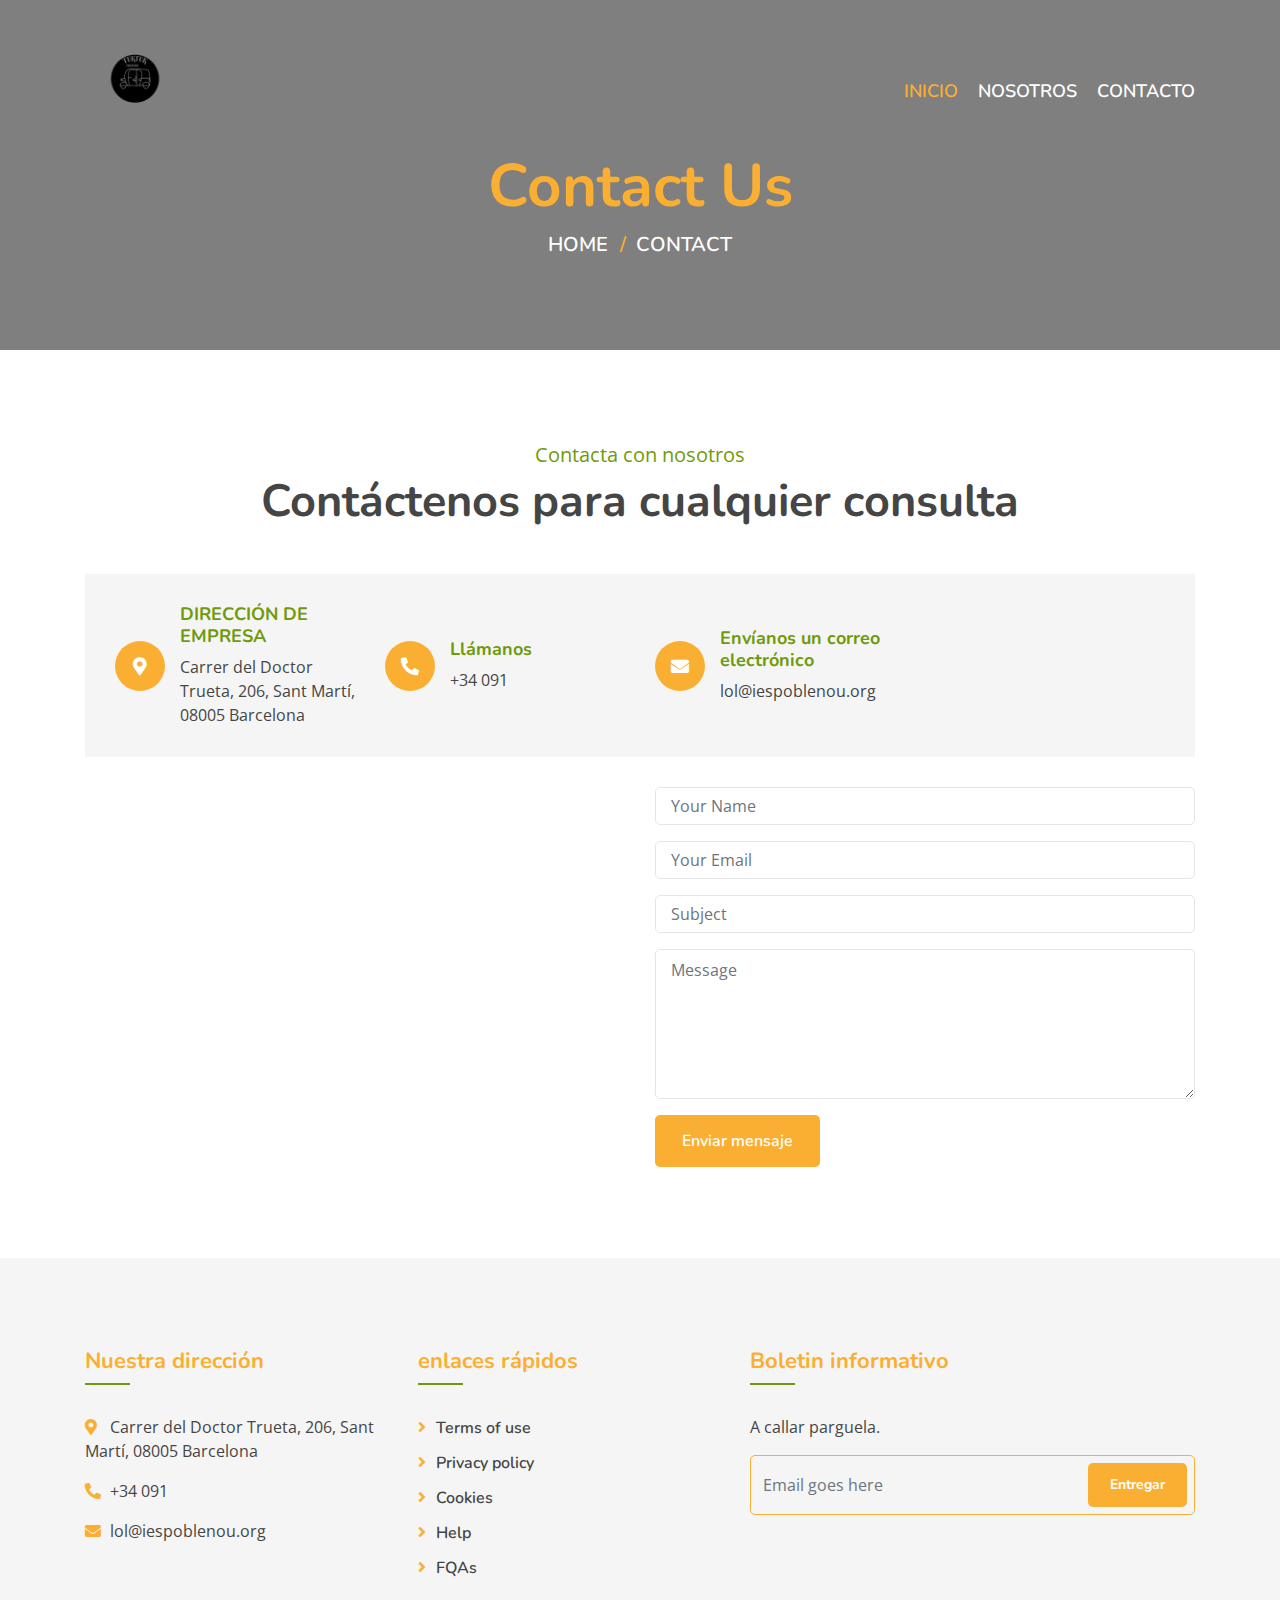
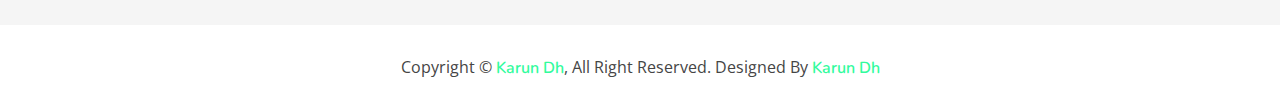
==== commit 13fe0240: "contact.html" ====
--- a/contact.html
+++ b/contact.html
@@ -89,7 +89,7 @@
                         </div>
                         <div class="contact-text">
                             <h3>Llámanos</h3>
-                            <p>+34 632 79 61 14</p>
+                            <p>+34 091</p>
                         </div>
                     </div>
                 </div>
@@ -100,7 +100,7 @@
                         </div>
                         <div class="contact-text">
                             <h3>Envíanos un correo electrónico</h3>
-                            <p>y7110968a@iespoblenou.org
+                            <p>lol@iespoblenou.org
                                 
                             </p>
                         </div>
@@ -151,8 +151,8 @@
                         <div class="footer-contact">
                             <h2>Nuestra dirección</h2>
                             <p><i class="fa fa-map-marker-alt"></i>Carrer del Doctor Trueta, 206, Sant Martí, 08005 Barcelona                                    </p>
-                            <p><i class="fa fa-phone-alt"></i>+34 632 79 61 14</p>
-                            <p><i class="fa fa-envelope"></i>y7110968a@iespoblenou.org
+                            <p><i class="fa fa-phone-alt"></i>+34 091</p>
+                            <p><i class="fa fa-envelope"></i>lol@iespoblenou.org
                            
                          
                         </div>
